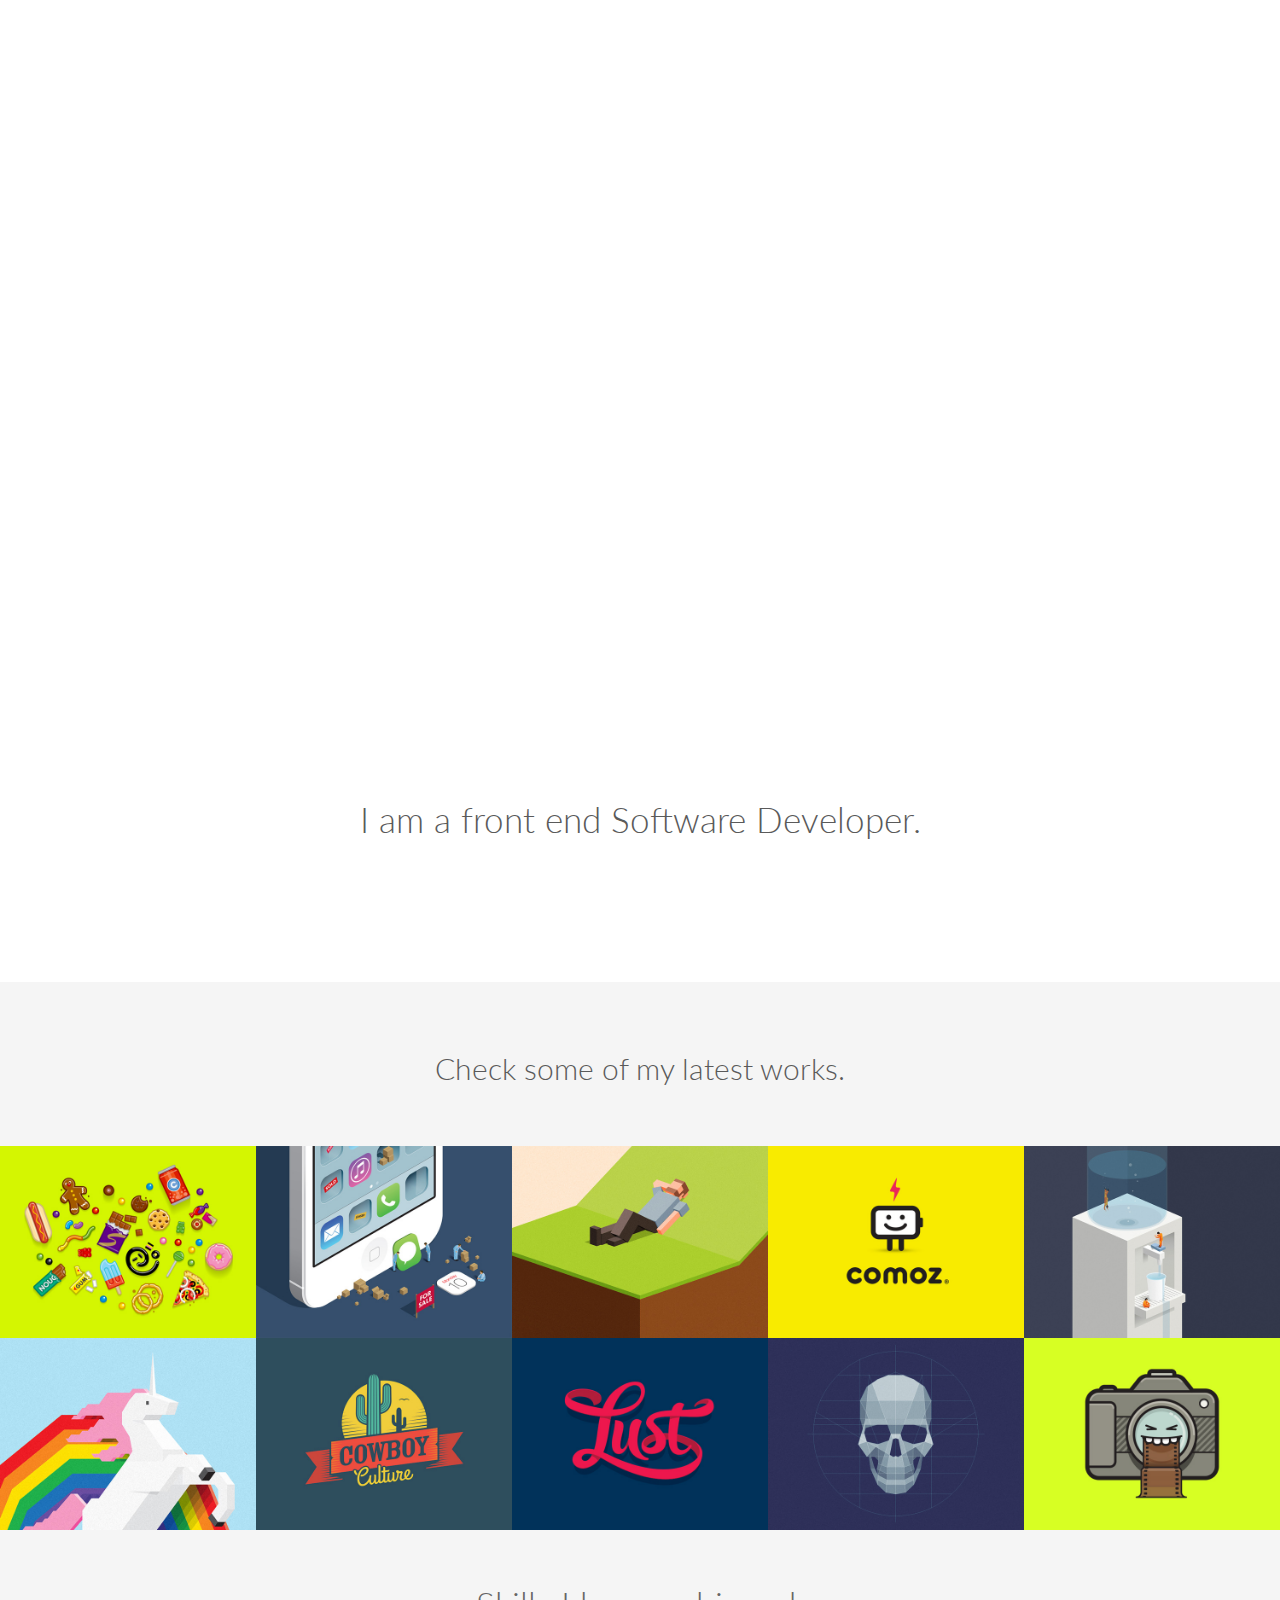
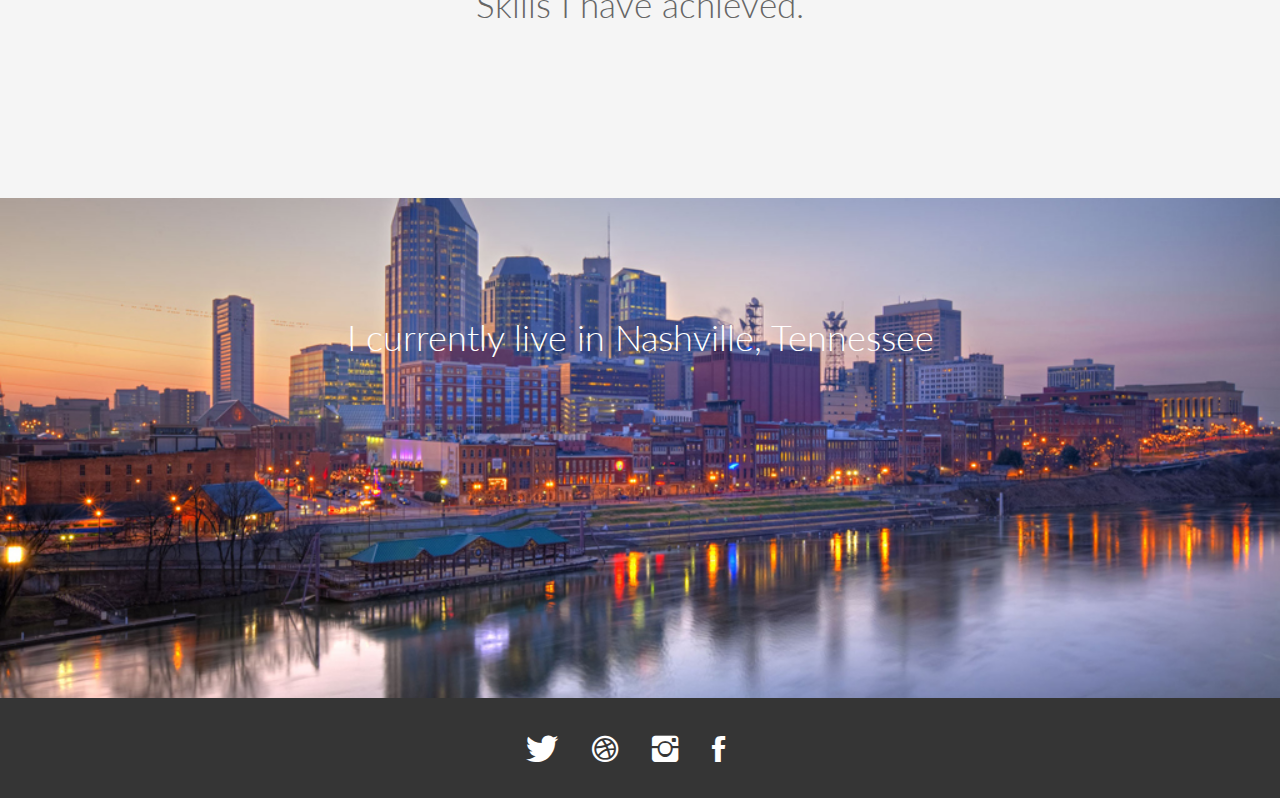
==== index.html @ ca217829 "init" ====
<!DOCTYPE html>
<html lang="en">
  <head>
    <meta charset="utf-8">
    <meta http-equiv="X-UA-Compatible" content="IE=edge">
    <meta name="viewport" content="width=device-width, initial-scale=1">
    <meta name="description" content="">
    <meta name="author" content="">
    <link rel="icon" href="assets/img/favicon.ico">

    <title>BASIC - Blacktie.co Free Theme</title>

    <!-- Bootstrap core CSS -->
    <link href="assets/css/bootstrap.css" rel="stylesheet">

    <!-- Custom styles for this template -->
    <link href="assets/css/ionicons.min.css" rel="stylesheet">
    <link href="assets/css/style.css" rel="stylesheet">


    <!-- IE10 viewport hack for Surface/desktop Windows 8 bug -->
    <script src="assets/js/ie10-viewport-bug-workaround.js"></script>

    <!-- HTML5 shim and Respond.js IE8 support of HTML5 elements and media queries -->
    <!--[if lt IE 9]>
      <script src="https://oss.maxcdn.com/html5shiv/3.7.2/html5shiv.min.js"></script>
      <script src="https://oss.maxcdn.com/respond/1.4.2/respond.min.js"></script>
    <![endif]-->
  </head>

  <body>

    <div id="h">
      <div class="logo">
        <h2></h2>
      </div><!--/logo-->
      <div class="container centered">
        <div class="row">
          <div class="col-md-8 col-md-offset-2">
            <h1>Hello, my name is <b>Seif Haddad</b>.<br/>I develope cool stuff.</h1>
          </div>
        </div><!--/row-->

        <div class="row mt">
          <div class="col-sm-4">

          </div><!--/col-md-4-->

          <div class="col-sm-4">

          </div><!--/col-md-4-->

          <div class="col-sm-4">

          </div><!--/col-md-4-->

        </div><!--/row-->
      </div><!--/container-->
    </div><!--H-->

    <div class="container ptb">
      <div class="row">
        <h2 class="centered mb">I am a front end Software Developer.</h2>
        <div class="col-md-6">
          <p></p>
        </div><!--/col-md-6-->
        <div class="col-md-6">
          <!-- <p>It has survived not only five centuries, but also the leap into electronic typesetting, remaining essentially unchanged. It was popularised in the 1960s with the release of Letraset sheets containing Lorem Ipsum passages, and more recently with desktop publishing software.</p> -->
        </div><!--/col-md-6-->
      </div><!--/row-->
    </div><!-- /.container -->
    <div class="container">
      <div class="row">
        <div class="col-md-10 col-md-offset-1">
          <!-- <img src="assets/img/items.png" class="img-responsive" alt=""> -->
        </div>
      </div><!--/row-->
    </div><!--/.container-->

    <div id="g">
      <div class="container">
        <div class="row centered">
          <h2>Check some of my latest works.</h2>
          <div class="col-md-8 col-md-offset-2">

          </div><!--/col-md-8-->
        </div><!--/row-->
      </div><!--/.container-->
    <div class="portfolio-centered mt">
      <div class="recentitems portfolio">

        <div class="portfolio-item graphic-design">
          <div class="he-wrap tpl6">
          <img src="assets/img/portfolio/portfolio_09.jpg" class="img-responsive" alt="">
            <div class="he-view">
              <div class="bg a0" data-animate="fadeIn">
                <h3 class="a1" data-animate="fadeInDown">A Graphic Design Item</h3>
                <a data-rel="prettyPhoto" href="assets/img/portfolio/portfolio_09.jpg" class="dmbutton a2" data-animate="fadeInUp"><i class="ion-search"></i></a>
                <a href="single-project.html" class="dmbutton a2" data-animate="fadeInUp"><i class="ion-link"></i></a>
               </div><!-- he bg -->
            </div><!-- he view -->
          </div><!-- he wrap -->
        </div><!-- end col-12 -->

        <div class="portfolio-item web-design">
          <div class="he-wrap tpl6">
          <img src="assets/img/portfolio/portfolio_02.jpg" class="img-responsive" alt="">
            <div class="he-view">
              <div class="bg a0" data-animate="fadeIn">
                <h3 class="a1" data-animate="fadeInDown">A Web Design Item</h3>
                <a data-rel="prettyPhoto" href="assets/img/portfolio/portfolio_02.jpg" class="dmbutton a2" data-animate="fadeInUp"><i class="ion-search"></i></a>
                <a href="single-project.html" class="dmbutton a2" data-animate="fadeInUp"><i class="ion-link"></i></a>
              </div><!-- he bg -->
            </div><!-- he view -->
          </div><!-- he wrap -->
        </div><!-- end col-12 -->

        <div class="portfolio-item graphic-design">
          <div class="he-wrap tpl6">
          <img src="assets/img/portfolio/portfolio_03.jpg" class="img-responsive" alt="">
            <div class="he-view">
              <div class="bg a0" data-animate="fadeIn">
                <h3 class="a1" data-animate="fadeInDown">A Graphic Design Item</h3>
                <a data-rel="prettyPhoto" href="assets/img/portfolio/portfolio_03.jpg" class="dmbutton a2" data-animate="fadeInUp"><i class="ion-search"></i></a>
                <a href="single-project.html" class="dmbutton a2" data-animate="fadeInUp"><i class="ion-link"></i></a>
              </div><!-- he bg -->
            </div><!-- he view -->
          </div><!-- he wrap -->
        </div><!-- end col-12 -->

        <div class="portfolio-item graphic-design">
          <div class="he-wrap tpl6">
          <img src="assets/img/portfolio/portfolio_04.jpg" class="img-responsive" alt="">
            <div class="he-view">
              <div class="bg a0" data-animate="fadeIn">
                <h3 class="a1" data-animate="fadeInDown">A Graphic Design Item</h3>
                <a data-rel="prettyPhoto" href="assets/img/portfolio/portfolio_04.jpg" class="dmbutton a2" data-animate="fadeInUp"><i class="ion-search"></i></a>
                <a href="single-project.html" class="dmbutton a2" data-animate="fadeInUp"><i class="ion-link"></i></a>
              </div><!-- he bg -->
            </div><!-- he view -->
          </div><!-- he wrap -->
        </div><!-- end col-12 -->

        <div class="portfolio-item books">
          <div class="he-wrap tpl6">
          <img src="assets/img/portfolio/portfolio_05.jpg" class="img-responsive" alt="">
            <div class="he-view">
              <div class="bg a0" data-animate="fadeIn">
                <h3 class="a1" data-animate="fadeInDown">A Book Design Item</h3>
                <a data-rel="prettyPhoto" href="assets/img/portfolio/portfolio_05.jpg" class="dmbutton a2" data-animate="fadeInUp"><i class="ion-search"></i></a>
                <a href="single-project.html" class="dmbutton a2" data-animate="fadeInUp"><i class="ion-link"></i></a>
              </div><!-- he bg -->
            </div><!-- he view -->
          </div><!-- he wrap -->
        </div><!-- end col-12 -->

        <div class="portfolio-item graphic-design">
          <div class="he-wrap tpl6">
          <img src="assets/img/portfolio/portfolio_06.jpg" class="img-responsive" alt="">
            <div class="he-view">
              <div class="bg a0" data-animate="fadeIn">
                <h3 class="a1" data-animate="fadeInDown">A Graphic Design Item</h3>
                <a data-rel="prettyPhoto" href="assets/img/portfolio/portfolio_06.jpg" class="dmbutton a2" data-animate="fadeInUp"><i class="ion-search"></i></a>
                <a href="single-project.html" class="dmbutton a2" data-animate="fadeInUp"><i class="ion-link"></i></a>
               </div><!-- he bg -->
            </div><!-- he view -->
          </div><!-- he wrap -->
        </div><!-- end col-12 -->

        <div class="portfolio-item web-design">
          <div class="he-wrap tpl6">
          <img src="assets/img/portfolio/portfolio_07.jpg" class="img-responsive" alt="">
            <div class="he-view">
              <div class="bg a0" data-animate="fadeIn">
                <h3 class="a1" data-animate="fadeInDown">A Web Design Item</h3>
                <a data-rel="prettyPhoto" href="assets/img/portfolio/portfolio_07.jpg" class="dmbutton a2" data-animate="fadeInUp"><i class="ion-search"></i></a>
                <a href="single-project.html" class="dmbutton a2" data-animate="fadeInUp"><i class="ion-link"></i></a>
              </div><!-- he bg -->
            </div><!-- he view -->
          </div><!-- he wrap -->
        </div><!-- end col-12 -->

        <div class="portfolio-item graphic-design">
          <div class="he-wrap tpl6">
          <img src="assets/img/portfolio/portfolio_08.jpg" class="img-responsive" alt="">
            <div class="he-view">
              <div class="bg a0" data-animate="fadeIn">
                <h3 class="a1" data-animate="fadeInDown">A Graphic Design Item</h3>
                <a data-rel="prettyPhoto" href="assets/img/portfolio/portfolio_08.jpg" class="dmbutton a2" data-animate="fadeInUp"><i class="ion-search"></i></a>
                <a href="single-project.html" class="dmbutton a2" data-animate="fadeInUp"><i class="ion-link"></i></a>
              </div><!-- he bg -->
            </div><!-- he view -->
          </div><!-- he wrap -->
        </div><!-- end col-12 -->

        <div class="portfolio-item graphic-design">
          <div class="he-wrap tpl6">
          <img src="assets/img/portfolio/portfolio_01.jpg" class="img-responsive" alt="">
            <div class="he-view">
              <div class="bg a0" data-animate="fadeIn">
                <h3 class="a1" data-animate="fadeInDown">A Graphic Design Item</h3>
                <a data-rel="prettyPhoto" href="assets/img/portfolio/portfolio_01.jpg" class="dmbutton a2" data-animate="fadeInUp"><i class="ion-search"></i></a>
                <a href="single-project.html" class="dmbutton a2" data-animate="fadeInUp"><i class="ion-link"></i></a>
              </div><!-- he bg -->
            </div><!-- he view -->
          </div><!-- he wrap -->
        </div><!-- end col-12 -->

        <div class="portfolio-item books">
          <div class="he-wrap tpl6">
          <img src="assets/img/portfolio/portfolio_10.jpg" class="img-responsive" alt="">
            <div class="he-view">
              <div class="bg a0" data-animate="fadeIn">
                <h3 class="a1" data-animate="fadeInDown">A Book Design Item</h3>
                <a data-rel="prettyPhoto" href="assets/img/portfolio/portfolio_10.jpg" class="dmbutton a2" data-animate="fadeInUp"><i class="ion-search"></i></a>
                <a href="single-project.html" class="dmbutton a2" data-animate="fadeInUp"><i class="ion-link"></i></a>
              </div><!-- he bg -->
            </div><!-- he view -->
          </div><!-- he wrap -->
        </div><!-- end col-12 -->
       </div><!-- portfolio -->
    </div><!-- portfolio container -->

    <div class="container mt">
        <div class="row clients centered">
          <p class="mb">Skills I have achieved.</p>
          <div class="col-sm-2 col-sm-offset-1">
            <img src="" alt="">
          </div>
          <div class="col-sm-2">
            <img src="" alt="">
          </div>
          <div class="col-sm-2">
            <img src="" alt="">
          </div>
          <div class="col-sm-2">
            <img src="" alt="">
          </div>
          <div class="col-sm-2">
            <img src="" alt="">
          </div>
        </div><!--/row-->
      </div><!--/container-->
    </div><!--/.G-->

    <div id="sep">
      <div class="container">
        <div class="row centered">
          <div class="col-md-8 col-md-offset-2">
            <h1>I currently live in Nashville, Tennessee</h1>
            <h3 class="mb"><br/></h3>
            <!-- <button class="btn btn-conf btn-clear">Request for Information</button> -->
          </div>
        </div><!--/row-->
      </div><!--/container-->
    </div><!--/.sep-->

    <div id="f">
      <div class="container">
        <div class="row centered">
          <div class="col-md-8 col-md-offset-2">
            <a href="#"><i class="ion-social-twitter"></i></a>
            <a href="#"><i class="ion-social-dribbble"></i></a>
            <a href="#"><i class="ion-social-instagram"></i></a>
            <a href="#"><i class="ion-social-facebook"></i></a>
          </div><!--/col-md-8-->
        </div>
      </div><!--/container-->
    </div><!--/.F-->

    <!-- Bootstrap core JavaScript
    ================================================== -->
    <!-- Placed at the end of the document so the pages load faster -->
    <script src="assets/js/jquery.min.js"></script>
    <script src="assets/js/bootstrap.min.js"></script>
    <script src="assets/js/retina-1.1.0.js"></script>
    <script src="assets/js/jquery.hoverdir.js"></script>
    <script src="assets/js/jquery.hoverex.min.js"></script>
    <script src="assets/js/jquery.prettyPhoto.js"></script>
    <script src="assets/js/jquery.isotope.min.js"></script>
    <script src="assets/js/custom.js"></script>


    <script>
// Portfolio
(function($) {
  "use strict";
  var $container = $('.portfolio'),
    $items = $container.find('.portfolio-item'),
    portfolioLayout = 'fitRows';

    if( $container.hasClass('portfolio-centered') ) {
      portfolioLayout = 'masonry';
    }

    $container.isotope({
      filter: '*',
      animationEngine: 'best-available',
      layoutMode: portfolioLayout,
      animationOptions: {
      duration: 750,
      easing: 'linear',
      queue: false
    },
    masonry: {
    }
    }, refreshWaypoints());

    function refreshWaypoints() {
      setTimeout(function() {
      }, 1000);
    }

    $('nav.portfolio-filter ul a').on('click', function() {
        var selector = $(this).attr('data-filter');
        $container.isotope({ filter: selector }, refreshWaypoints());
        $('nav.portfolio-filter ul a').removeClass('active');
        $(this).addClass('active');
        return false;
    });

    function getColumnNumber() {
      var winWidth = $(window).width(),
      columnNumber = 1;

      if (winWidth > 1200) {
        columnNumber = 5;
      } else if (winWidth > 950) {
        columnNumber = 4;
      } else if (winWidth > 600) {
        columnNumber = 3;
      } else if (winWidth > 400) {
        columnNumber = 2;
      } else if (winWidth > 250) {
        columnNumber = 1;
      }
        return columnNumber;
      }

      function setColumns() {
        var winWidth = $(window).width(),
        columnNumber = getColumnNumber(),
        itemWidth = Math.floor(winWidth / columnNumber);

        $container.find('.portfolio-item').each(function() {
          $(this).css( {
          width : itemWidth + 'px'
        });
      });
    }

    function setPortfolio() {
      setColumns();
      $container.isotope('reLayout');
    }

    $container.imagesLoaded(function () {
      setPortfolio();
    });

    $(window).on('resize', function () {
    setPortfolio();
  });
})(jQuery);
</script>
  </body>
</html>
---- assets/css/style.css ----
/*
 * Author: Carlos Alvarez
 * URL: http://alvarez.is
 *
 * Theme Name: Basic
 * URL: http://blacktie.co
 * Version: 1.0
 */

/*	################################################################
	1. GENERAL STRUCTURES
################################################################# */

/* Import fonts */
@import url(http://fonts.googleapis.com/css?family=Lato:300,400,700,900);

@import url("prettyPhoto.css") screen;
@import url("hoverex-all.css") screen;

* {
	margin: 0;
	padding: 0px;
    font-family: 'Lato', sans-serif;
}
body {
	background: #fff;
	margin: 0;
	color: #5a5a5a;
}

h1, h2, h3, h4, h5, h6 {
    font-family: 'Lato', sans-serif;
	font-weight: 300;
}


p {
	padding: 0;
	margin-bottom: 12px;
    font-family: 'Lato', sans-serif;
	font-weight: 300;
	font-size: 18px;
	line-height: 28px;
	color: #666;
	margin-top: 10px;
}

html,
body {
	height: 100%;
}

.alignleft { float: left; }
.alignright { float: right; }
.aligncenter {
	margin-left: auto;
	margin-right: auto;
	display: block;
	clear: both;
}
.centered {text-align: center}
.mt {margin-top: 50px;}
.mb {margin-bottom: 50px;}
.mtb {margin-top: 50px; margin-bottom: 50px;}
.mtb2 { margin-top: 100px; margin-bottom: 100px;}
.ptb {padding-top: 80px; padding-bottom: 80px;}

.clear {
	clear: both;
	display: block;
	font-size: 0;
	height: 0;
	line-height: 0;
	width:100%;
}
::-moz-selection  {
	color: #fff;
	text-shadow:none;
	background:#2B2E31;
}
::selection {
	color: #fff;
	text-shadow:none;
	background:#2B2E31;
}
*,
*:after,
*:before {
	-webkit-box-sizing: border-box;
	-moz-box-sizing: border-box;
	box-sizing: border-box;
	padding: 0;
	margin: 0;
}
a {
	padding: 0;
	margin: 0;
	text-decoration: none;
	-webkit-transition: background-color .4s linear, color .4s linear;
	-moz-transition: background-color .4s linear, color .4s linear;
	-o-transition: background-color .4s linear, color .4s linear;
	-ms-transition: background-color .4s linear, color .4s linear;
	transition: background-color .4s linear, color .4s linear;
	color: #1abc9c;
}
a:hover,
a:focus {
  text-decoration: none;
  color:#696E74;
}

.nopadding {
	padding: 0px !important;
	margin: 0px;
}


/* FORM CONFIGURATION */

input {
	font-size: 16px;
	min-height: 40px;
	border-radius: 2px;
	line-height: 20px;
	padding: 11px 30px 12px;
	border: 1px solid #b9b9af;
	margin-bottom: 10px;
	background-color: #fff;
	-webkit-transition: background-color 0.2s;
	transition: background-color 0.2s;
}

.subscribe-input {
	float: left;
	width: 65%;
	text-align: left;
	margin-right: 2px;
}

.subscribe-submit {
	right: 0;
}

.btn-download {
	background: #FDE3A7;
}

.btn-conf {
	border-radius: 50px;
	margin-right: 15px;
	font-size: 11px;
	letter-spacing: 1px;
	text-transform: uppercase;
	padding: 14px 28px 13px 28px;
	}

.btn-clear {
	background: transparent;
	color: white;
	border: 2px solid white;
}
.btn-clear:hover {
	background: white;
	color: #2f2f2f;
}



.dmbutton:hover,
.dmbutton:active,
.dmbutton:focus{
	color: #ffffff;
	background-color: #222222;
	border-color: #ffffff;
}
.dmbutton {
	background:rgba(0, 0, 0, 0);
	border: 1px solid #ffffff;
	color: #ffffff;
	-webkit-border-radius: 2px;
	border-radius: 2px;
	padding-top: 1.025rem;
	padding-right: 2.25rem;
	letter-spacing:0.85px;
	padding-bottom: 1.0875rem;
	padding-left: 2.25rem;
	font-size: 1.55rem;
	cursor: pointer;
	font-weight: normal;
	line-height: normal;
	margin: 0 0 1.25rem;
	text-decoration: none;
	text-align: center;
	display: inline-block;
	-webkit-transition: background-color 300ms ease-out;
	-moz-transition: background-color 300ms ease-out;
	transition: background-color 300ms ease-out;
	-webkit-appearance: none;
	font-weight: normal !important;
}

/* HEADER SECTION */
#h {
	background: url('http://fc07.deviantart.net/fs70/i/2013/014/a/7/tiger_background_by_a7md3mad-d5rjz9n.jpg') no-repeat center top;
	padding-top: 5px;
	background-attachment: relative;
	background-position: center center;
	min-height: 700px;
	width: 100%;

    -webkit-background-size: 100%;
    -moz-background-size: 100%;
    -o-background-size: 100%;
    background-size: 100%;

    -webkit-background-size: cover;
    -moz-background-size: cover;
    -o-background-size: cover;
    background-size: cover;
    color: white;
}

#h .logo {
	margin-top: 30px;
	margin-left: 40px;
	padding-bottom: 150px;
}

#h .logo h2{
	font-weight: 900;
	color: white;
	letter-spacing: 1px;
}

#h h3 {
	margin-top: 10px;
}

#h i {
	font-size: 50px;
}

/* GREY SECTION */
#g {
	padding-top: 50px;
	padding-bottom: 50px;
	background: #f5f5f5;
}

.portfolio {
	padding:0 !important;
	margin:0 !important;
	display:block;
}


.portfolio-item .title:before {border-radius:0; display:none}
.portfolio-item p {margin:0px 0 30px;}
.portfolio-item h3 {margin:-10px 0 10px; font-size:16px; text-transform:uppercase;}


.tpl6 h3
{
	color:#fff;
	margin:0;
	padding:40px 5px 0;
	font-size:16px;
	text-transform:uppercase;
}
.tpl6 .dmbutton
{
	display:inline-block;
	margin:30px 5px 20px 5px;
	font-size:13px;
}

.tpl6 .bg
{
	height:100%;
	width:100%;
	background-color:#00b3fe;
	background-color:rgba(0,179,254,.9);
	text-align:center;
}

/* CLIENTS */

.clients img {
	max-width: 140px;
	max-height: 60px;
	vertical-align: middle;
}

.clients .col-sm-2 {
	height: 80px;
	line-height: 80px;
}

/* CONTACT SEPARATOR */
#sep {
	background: url(../img/Nashville.jpg) no-repeat center top;
	padding-top: 100px;
	background-attachment: relative;
	background-position: center center;
	/*min-height: 450px;*/
	height: 500px;
	width: 100%;
	color: white;
	background-size: 100% 100%;
	/*background-attachment: fixed;*/

    -webkit-background-size: 100%;
    -moz-background-size: 100%;
    -o-background-size: 100%;
    background-size: 100%;

    -webkit-background-size: cover;
    -moz-background-size: cover;
    -o-background-size: cover;
    background-size: cover;
    color: white;
}

#sep h3 {
	font-weight: 300;
	letter-spacing: 2px;
}

/* FOOTER */
#f {
	padding-top: 25px;
	padding-bottom: 25px;
	background-color: #353535;
}

#f i {
	margin-right: 30px;
	font-size: 35px;
}

#f a {
	color: white;
}

/* HEADER 2 - PORTFOLIO SECTION */
#h2 {
	background: url(../img/header-2.jpg) no-repeat center top;
	padding-top: 5px;
	background-attachment: relative;
	background-position: center center;
	min-height: 700px;
	width: 100%;

    -webkit-background-size: 100%;
    -moz-background-size: 100%;
    -o-background-size: 100%;
    background-size: 100%;

    -webkit-background-size: cover;
    -moz-background-size: cover;
    -o-background-size: cover;
    background-size: cover;
    color: white;
}

#h2 .logo {
	margin-top: 30px;
	margin-left: 40px;
	padding-bottom: 150px;
}

#h2 .logo h2{
	font-weight: 900;
	color: white;
	letter-spacing: 1px;
}

#h2 h3 {
	margin-top: 30px;
	letter-spacing: 1px;
}

.mb {
	font-size: 250%;
}
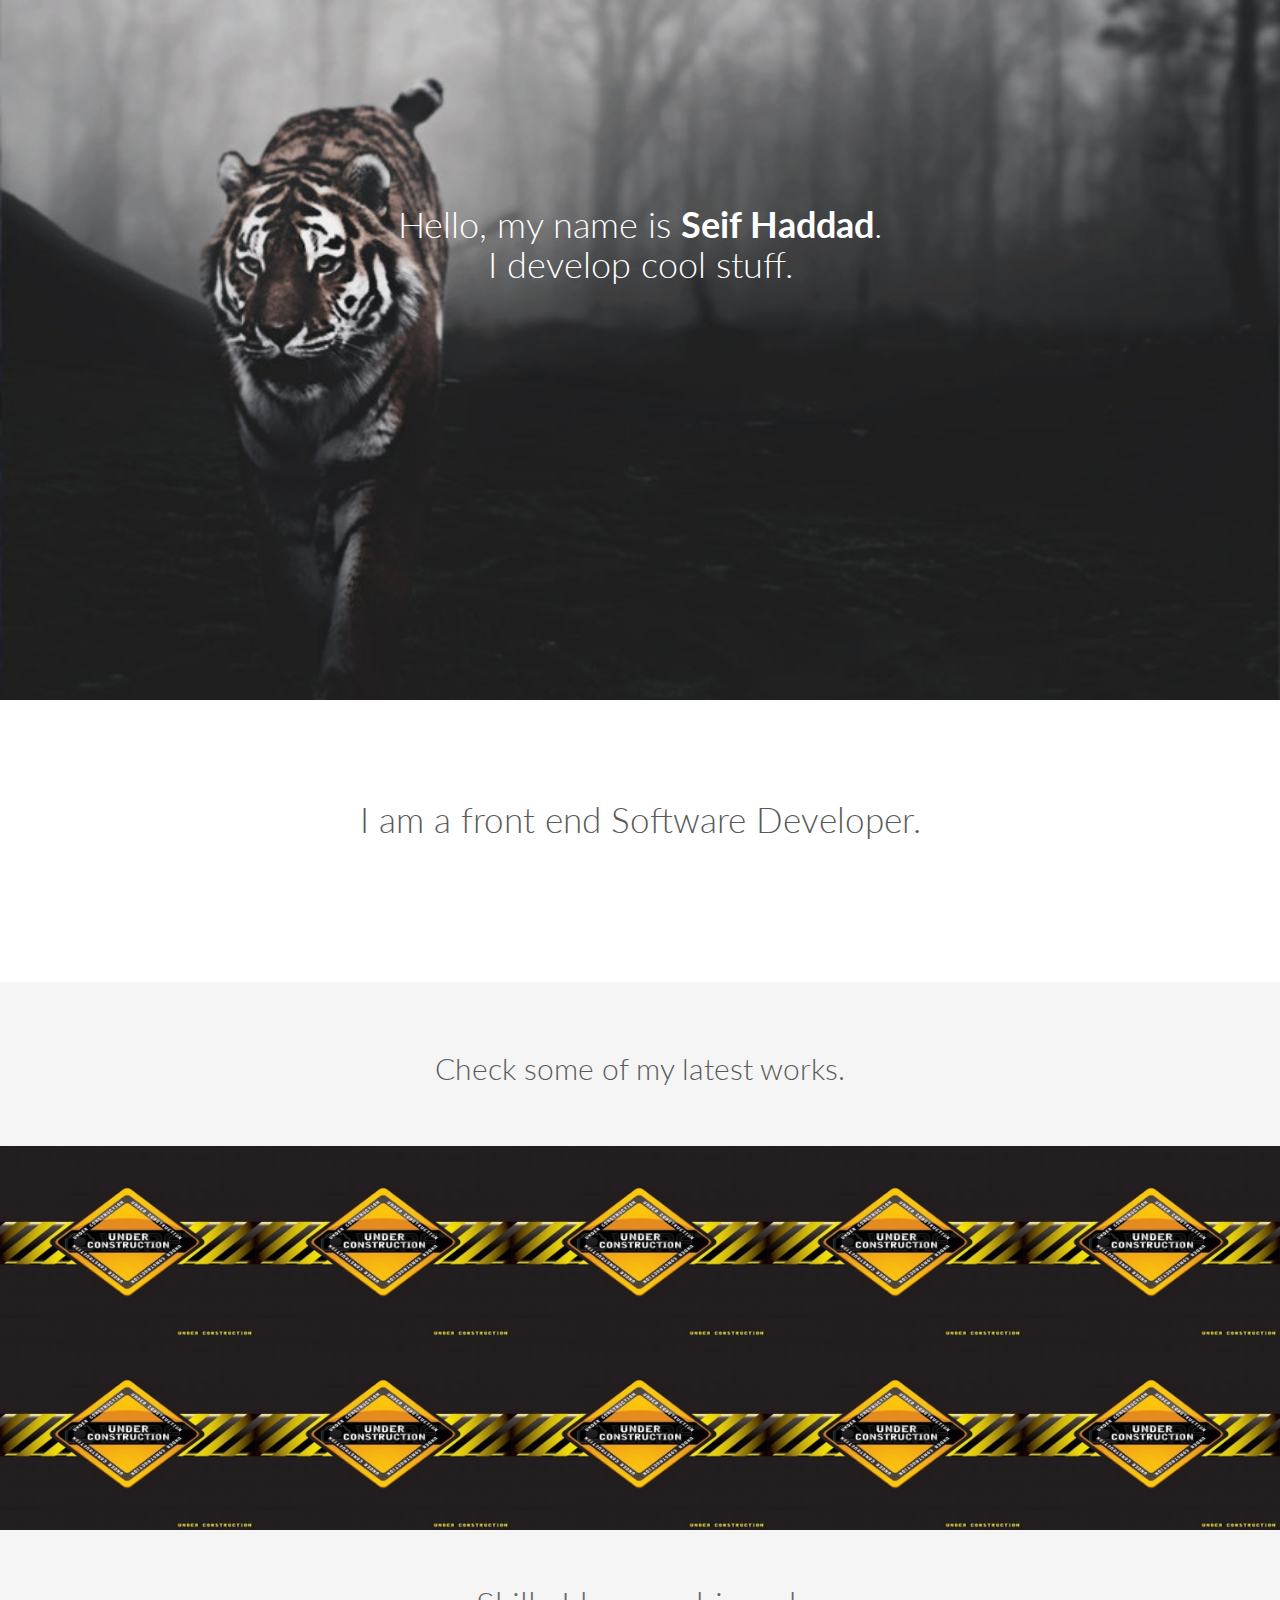
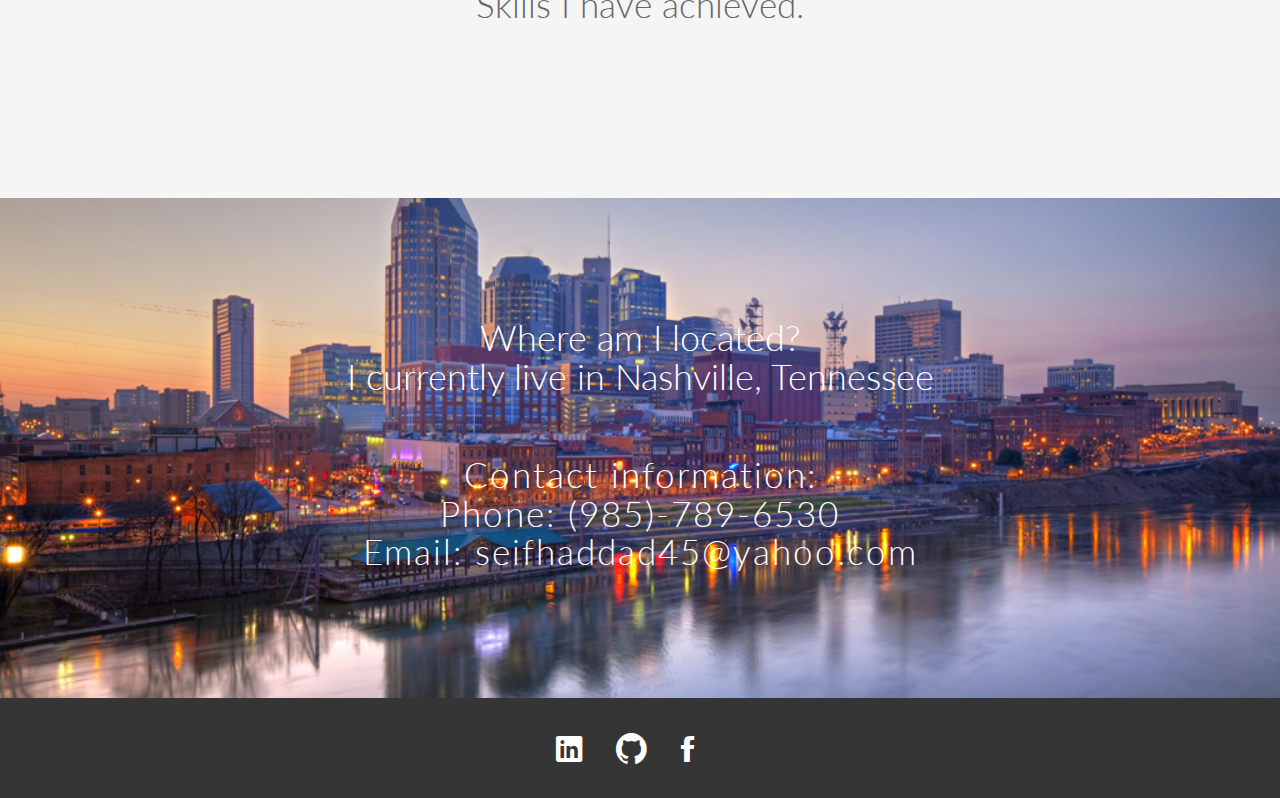
==== commit 75e29332: "second commit" ====
--- a/index.html
+++ b/index.html
@@ -30,14 +30,14 @@
 
   <body>
 
-    <div id="h">
+    <div class="h">
       <div class="logo">
         <h2></h2>
       </div><!--/logo-->
       <div class="container centered">
         <div class="row">
           <div class="col-md-8 col-md-offset-2">
-            <h1>Hello, my name is <b>Seif Haddad</b>.<br/>I develope cool stuff.</h1>
+            <h1>Hello, my name is <b>Seif Haddad</b>.<br/>I develop cool stuff.</h1>
           </div>
         </div><!--/row-->
 
@@ -91,7 +91,7 @@
 
         <div class="portfolio-item graphic-design">
           <div class="he-wrap tpl6">
-          <img src="assets/img/portfolio/portfolio_09.jpg" class="img-responsive" alt="">
+          <img src="assets/img/portfolio/work6.jpg" class="img-responsive" alt="">
             <div class="he-view">
               <div class="bg a0" data-animate="fadeIn">
                 <h3 class="a1" data-animate="fadeInDown">A Graphic Design Item</h3>
@@ -104,7 +104,7 @@
 
         <div class="portfolio-item web-design">
           <div class="he-wrap tpl6">
-          <img src="assets/img/portfolio/portfolio_02.jpg" class="img-responsive" alt="">
+          <img src="assets/img/portfolio/work6.jpg" class="img-responsive" alt="">
             <div class="he-view">
               <div class="bg a0" data-animate="fadeIn">
                 <h3 class="a1" data-animate="fadeInDown">A Web Design Item</h3>
@@ -117,7 +117,7 @@
 
         <div class="portfolio-item graphic-design">
           <div class="he-wrap tpl6">
-          <img src="assets/img/portfolio/portfolio_03.jpg" class="img-responsive" alt="">
+          <img src="assets/img/portfolio/work6.jpg" class="img-responsive" alt="">
             <div class="he-view">
               <div class="bg a0" data-animate="fadeIn">
                 <h3 class="a1" data-animate="fadeInDown">A Graphic Design Item</h3>
@@ -130,7 +130,7 @@
 
         <div class="portfolio-item graphic-design">
           <div class="he-wrap tpl6">
-          <img src="assets/img/portfolio/portfolio_04.jpg" class="img-responsive" alt="">
+          <img src="assets/img/portfolio/work6.jpg" class="img-responsive" alt="">
             <div class="he-view">
               <div class="bg a0" data-animate="fadeIn">
                 <h3 class="a1" data-animate="fadeInDown">A Graphic Design Item</h3>
@@ -143,7 +143,7 @@
 
         <div class="portfolio-item books">
           <div class="he-wrap tpl6">
-          <img src="assets/img/portfolio/portfolio_05.jpg" class="img-responsive" alt="">
+          <img src="assets/img/portfolio/work6.jpg" class="img-responsive" alt="">
             <div class="he-view">
               <div class="bg a0" data-animate="fadeIn">
                 <h3 class="a1" data-animate="fadeInDown">A Book Design Item</h3>
@@ -156,7 +156,7 @@
 
         <div class="portfolio-item graphic-design">
           <div class="he-wrap tpl6">
-          <img src="assets/img/portfolio/portfolio_06.jpg" class="img-responsive" alt="">
+          <img src="assets/img/portfolio/work6.jpg" class="img-responsive" alt="">
             <div class="he-view">
               <div class="bg a0" data-animate="fadeIn">
                 <h3 class="a1" data-animate="fadeInDown">A Graphic Design Item</h3>
@@ -169,7 +169,7 @@
 
         <div class="portfolio-item web-design">
           <div class="he-wrap tpl6">
-          <img src="assets/img/portfolio/portfolio_07.jpg" class="img-responsive" alt="">
+          <img src="assets/img/portfolio/work6.jpg" class="img-responsive" alt="">
             <div class="he-view">
               <div class="bg a0" data-animate="fadeIn">
                 <h3 class="a1" data-animate="fadeInDown">A Web Design Item</h3>
@@ -182,7 +182,7 @@
 
         <div class="portfolio-item graphic-design">
           <div class="he-wrap tpl6">
-          <img src="assets/img/portfolio/portfolio_08.jpg" class="img-responsive" alt="">
+          <img src="assets/img/portfolio/work6.jpg" class="img-responsive" alt="">
             <div class="he-view">
               <div class="bg a0" data-animate="fadeIn">
                 <h3 class="a1" data-animate="fadeInDown">A Graphic Design Item</h3>
@@ -195,11 +195,11 @@
 
         <div class="portfolio-item graphic-design">
           <div class="he-wrap tpl6">
-          <img src="assets/img/portfolio/portfolio_01.jpg" class="img-responsive" alt="">
-            <div class="he-view">
-              <div class="bg a0" data-animate="fadeIn">
-                <h3 class="a1" data-animate="fadeInDown">A Graphic Design Item</h3>
-                <a data-rel="prettyPhoto" href="assets/img/portfolio/portfolio_01.jpg" class="dmbutton a2" data-animate="fadeInUp"><i class="ion-search"></i></a>
+          <img src="assets/img/portfolio/work6.jpg" class="img-responsive" alt="">
+            <div class="he-view">
+              <div class="bg a0" data-animate="fadeIn">
+                <h3 class="a1" data-animate="fadeInDown">A Graphic Design Item</h3>
+                <a data-rel="prettyPhoto" href="assets/img/portfolio/work4.jpg" class="dmbutton a2" data-animate="fadeInUp"><i class="ion-search"></i></a>
                 <a href="single-project.html" class="dmbutton a2" data-animate="fadeInUp"><i class="ion-link"></i></a>
               </div><!-- he bg -->
             </div><!-- he view -->
@@ -208,7 +208,7 @@
 
         <div class="portfolio-item books">
           <div class="he-wrap tpl6">
-          <img src="assets/img/portfolio/portfolio_10.jpg" class="img-responsive" alt="">
+          <img src="assets/img/portfolio/work6.jpg" class="img-responsive" alt="">
             <div class="he-view">
               <div class="bg a0" data-animate="fadeIn">
                 <h3 class="a1" data-animate="fadeInDown">A Book Design Item</h3>
@@ -247,8 +247,9 @@
       <div class="container">
         <div class="row centered">
           <div class="col-md-8 col-md-offset-2">
-            <h1>I currently live in Nashville, Tennessee</h1>
-            <h3 class="mb"><br/></h3>
+            <h1>Where am I located?<br/>I currently live in Nashville, Tennessee</h1>
+            <h3 class="mb"><br/>Contact information:<br/> Phone: (985)-789-6530<br/>
+              <span class='email'>Email: seifhaddad45@yahoo.com </span><br/></h3>
             <!-- <button class="btn btn-conf btn-clear">Request for Information</button> -->
           </div>
         </div><!--/row-->
@@ -259,10 +260,9 @@
       <div class="container">
         <div class="row centered">
           <div class="col-md-8 col-md-offset-2">
-            <a href="#"><i class="ion-social-twitter"></i></a>
-            <a href="#"><i class="ion-social-dribbble"></i></a>
-            <a href="#"><i class="ion-social-instagram"></i></a>
-            <a href="#"><i class="ion-social-facebook"></i></a>
+            <a href="https://www.linkedin.com/profile/view?id=376670705&trk=nav_responsive_tab_profile_pic"><i class="ion-social-linkedin"></i></a>
+            <a href="https://github.com/seifhaddad"><i class="ion-social-github"></i></a>
+            <a href="https://www.facebook.com/seif.haddad"><i class="ion-social-facebook"></i></a>
           </div><!--/col-md-8-->
         </div>
       </div><!--/container-->
--- a/assets/css/style.css
+++ b/assets/css/style.css
@@ -1,17 +1,3 @@
-/*
- * Author: Carlos Alvarez
- * URL: http://alvarez.is
- *
- * Theme Name: Basic
- * URL: http://blacktie.co
- * Version: 1.0
- */
-
-/*	################################################################
-	1. GENERAL STRUCTURES
-################################################################# */
-
-/* Import fonts */
 @import url(http://fonts.googleapis.com/css?family=Lato:300,400,700,900);
 
 @import url("prettyPhoto.css") screen;
@@ -200,8 +186,8 @@
 }
 
 /* HEADER SECTION */
-#h {
-	background: url('http://fc07.deviantart.net/fs70/i/2013/014/a/7/tiger_background_by_a7md3mad-d5rjz9n.jpg') no-repeat center top;
+.h {
+	background: url('../img/tigerHeader.png') no-repeat center top;
 	padding-top: 5px;
 	background-attachment: relative;
 	background-position: center center;
@@ -220,23 +206,23 @@
     color: white;
 }
 
-#h .logo {
+.h .logo {
 	margin-top: 30px;
 	margin-left: 40px;
 	padding-bottom: 150px;
 }
 
-#h .logo h2{
+.h .logo h2{
 	font-weight: 900;
 	color: white;
 	letter-spacing: 1px;
 }
 
-#h h3 {
+.h h3 {
 	margin-top: 10px;
 }
 
-#h i {
+.h i {
 	font-size: 50px;
 }
 
@@ -279,7 +265,7 @@
 	height:100%;
 	width:100%;
 	background-color:#00b3fe;
-	background-color:rgba(0,179,254,.9);
+	background-color:RGBA(233, 37, 23, 0.7);
 	text-align:center;
 }
 
@@ -343,7 +329,7 @@
 }
 
 /* HEADER 2 - PORTFOLIO SECTION */
-#h2 {
+.h2 {
 	background: url(../img/header-2.jpg) no-repeat center top;
 	padding-top: 5px;
 	background-attachment: relative;
@@ -363,19 +349,19 @@
     color: white;
 }
 
-#h2 .logo {
+.h2 .logo {
 	margin-top: 30px;
 	margin-left: 40px;
 	padding-bottom: 150px;
 }
 
-#h2 .logo h2{
+.h2 .logo h2{
 	font-weight: 900;
 	color: white;
 	letter-spacing: 1px;
 }
 
-#h2 h3 {
+.h2 h3 {
 	margin-top: 30px;
 	letter-spacing: 1px;
 }
@@ -383,3 +369,16 @@
 .mb {
 	font-size: 250%;
 }
+
+@media screen and (max-width: 400px){
+	.email{
+		font-size: 30px;
+	}
+}
+
+@media screen and (max-width: 500px){
+	.h{
+		background-image: url('../img/tigerHeaderMobile.jpeg');
+		backgound-size: cover;
+	}
+}
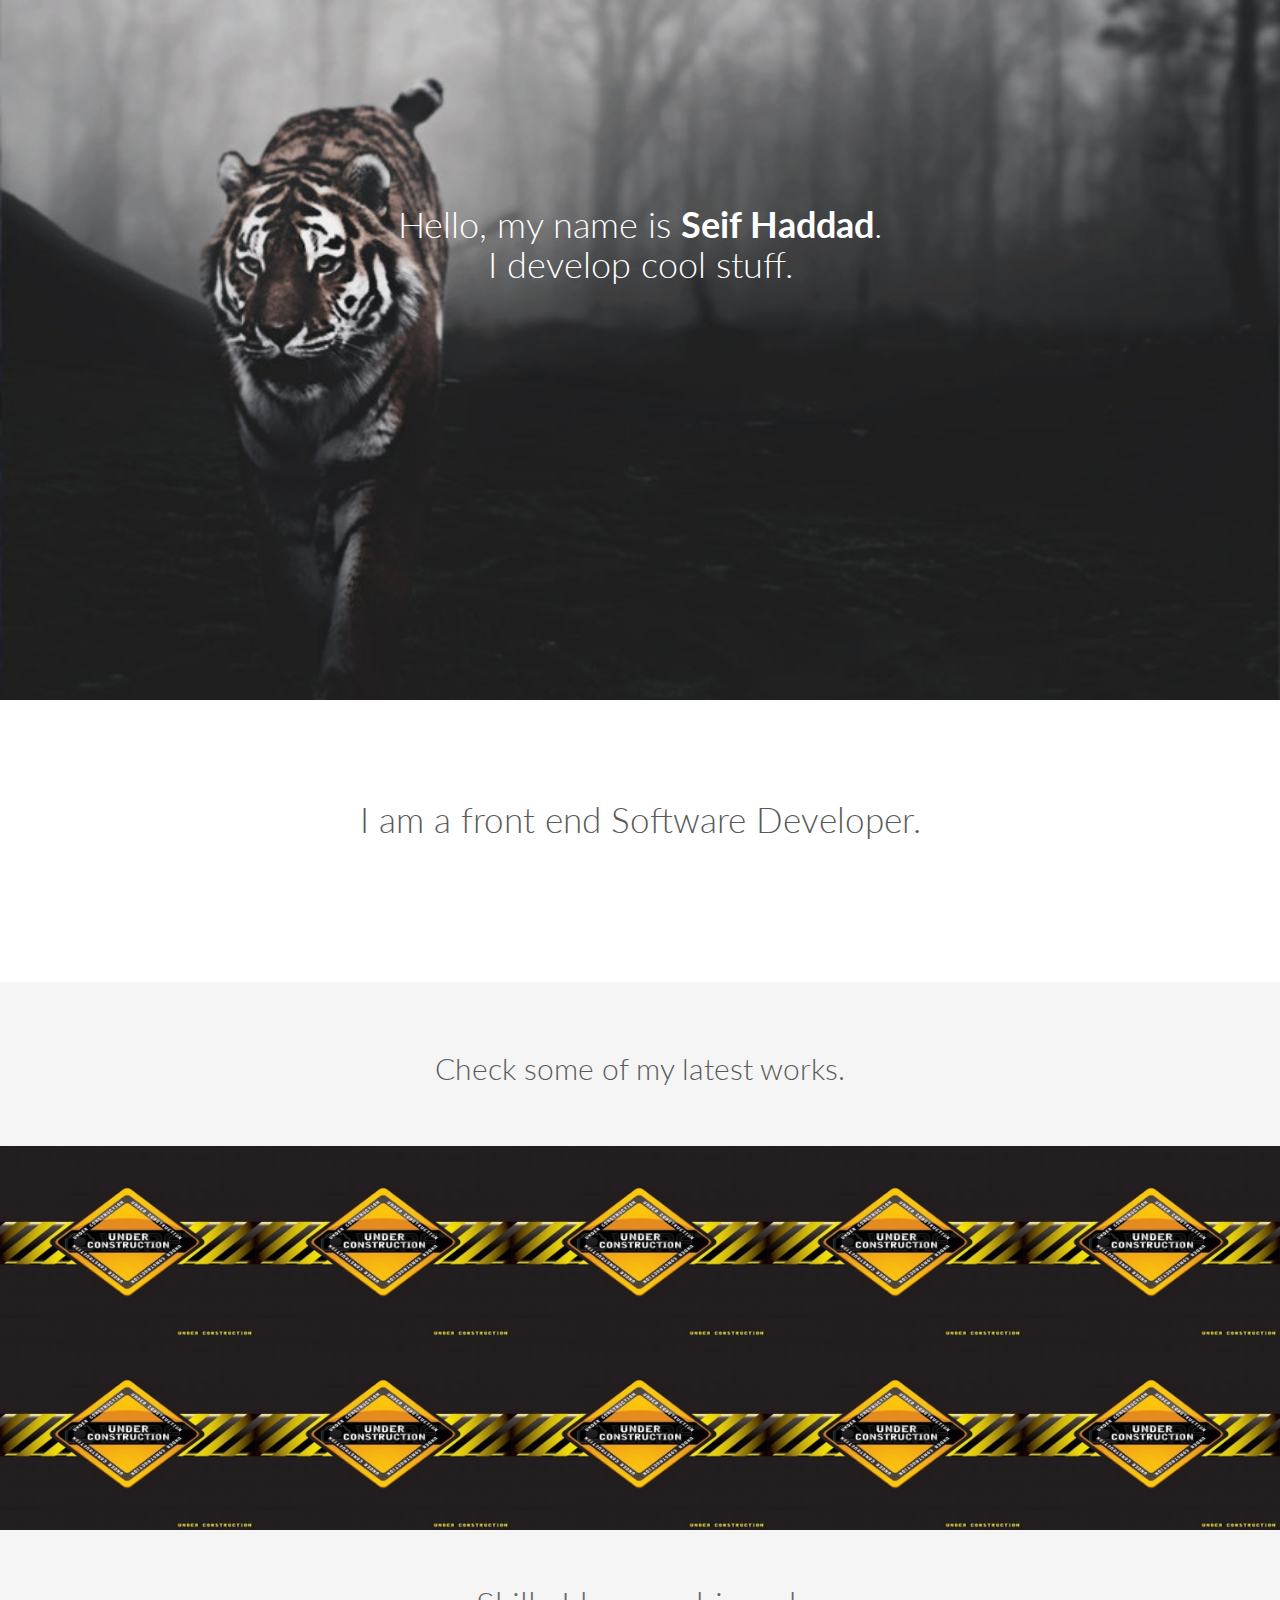
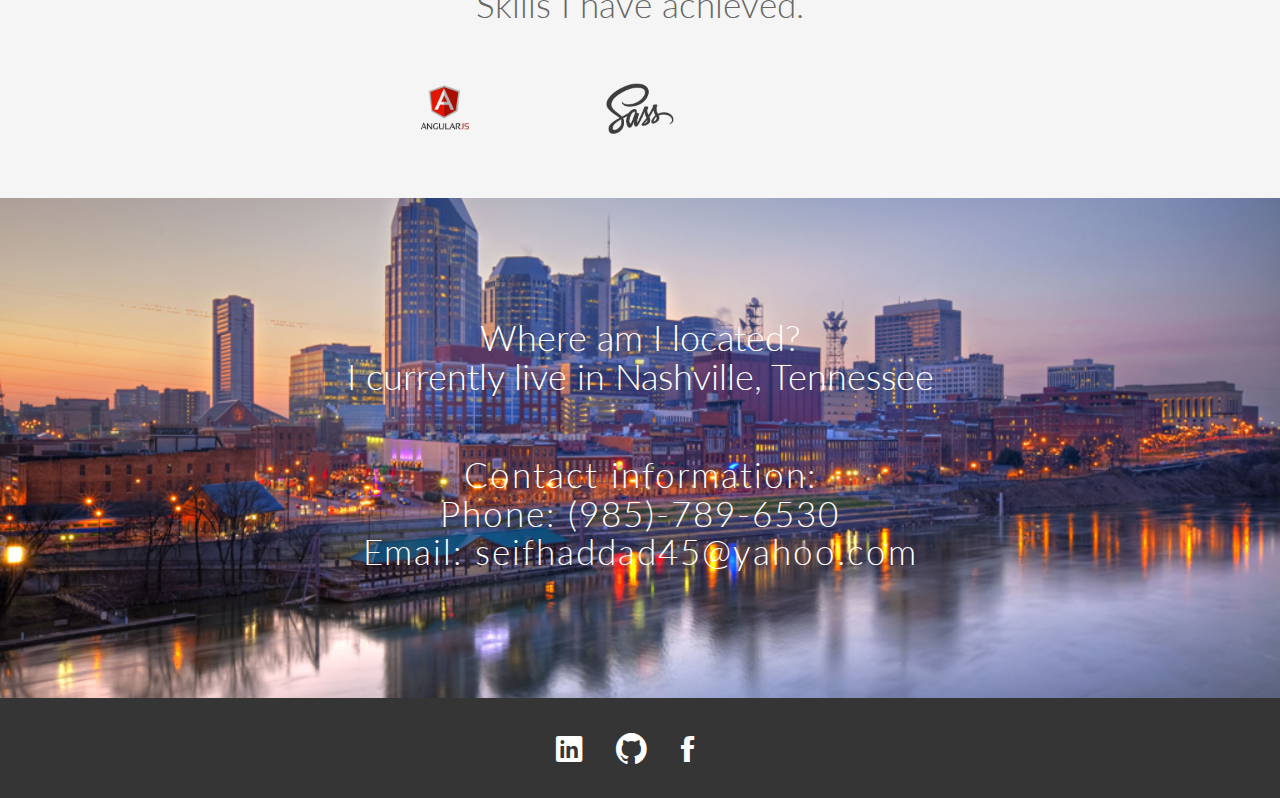
==== commit 1ce8bc6f: "added new portfolio URL enjoy!" ====
--- a/index.html
+++ b/index.html
@@ -109,7 +109,7 @@
               <div class="bg a0" data-animate="fadeIn">
                 <h3 class="a1" data-animate="fadeInDown">A Web Design Item</h3>
                 <a data-rel="prettyPhoto" href="assets/img/portfolio/portfolio_02.jpg" class="dmbutton a2" data-animate="fadeInUp"><i class="ion-search"></i></a>
-                <a href="single-project.html" class="dmbutton a2" data-animate="fadeInUp"><i class="ion-link"></i></a>
+                <a href="https://weatherapp1.firebaseapp.com/" class="dmbutton a2" data-animate="fadeInUp"><i class="ion-link"></i></a>
               </div><!-- he bg -->
             </div><!-- he view -->
           </div><!-- he wrap -->
@@ -228,10 +228,10 @@
             <img src="" alt="">
           </div>
           <div class="col-sm-2">
-            <img src="" alt="">
+            <img src="assets/img/angularjs.png" alt="">
           </div>
           <div class="col-sm-2">
-            <img src="" alt="">
+            <img src="assets/img/client1.png" alt="">
           </div>
           <div class="col-sm-2">
             <img src="" alt="">
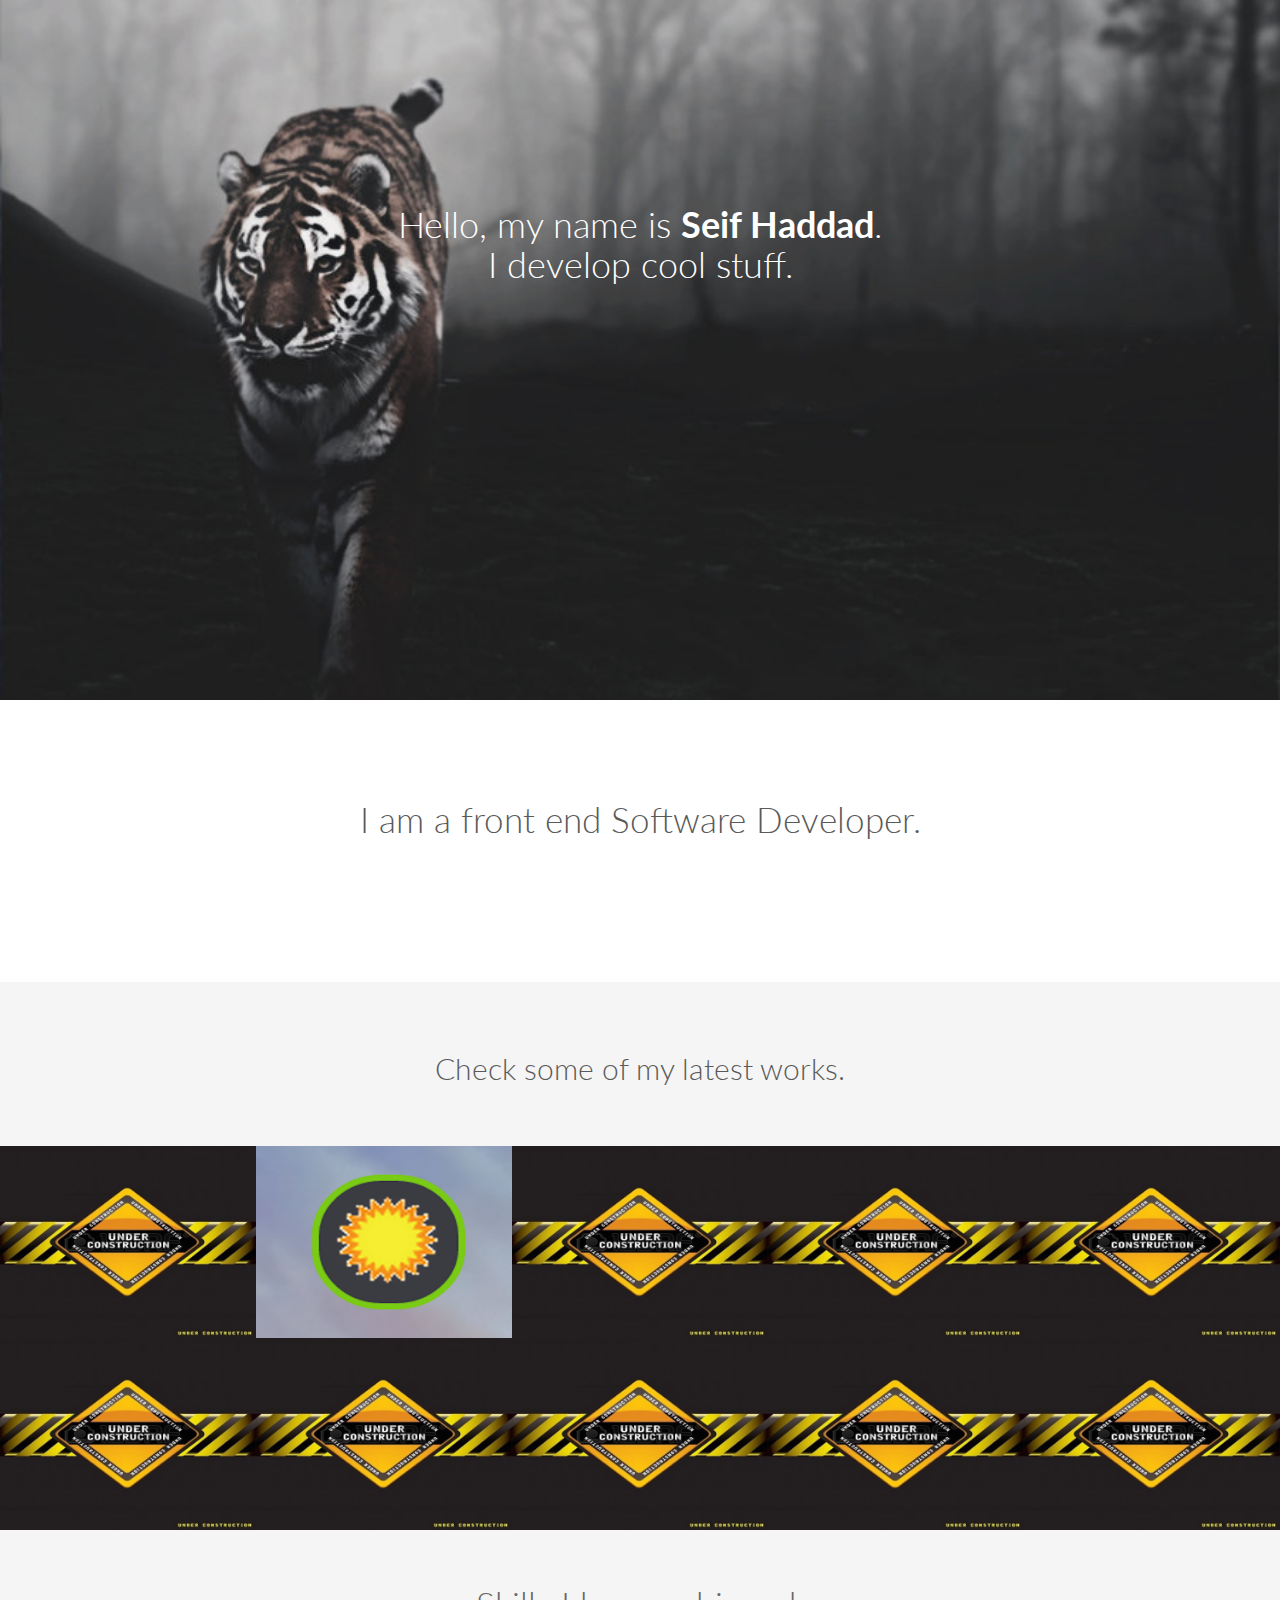
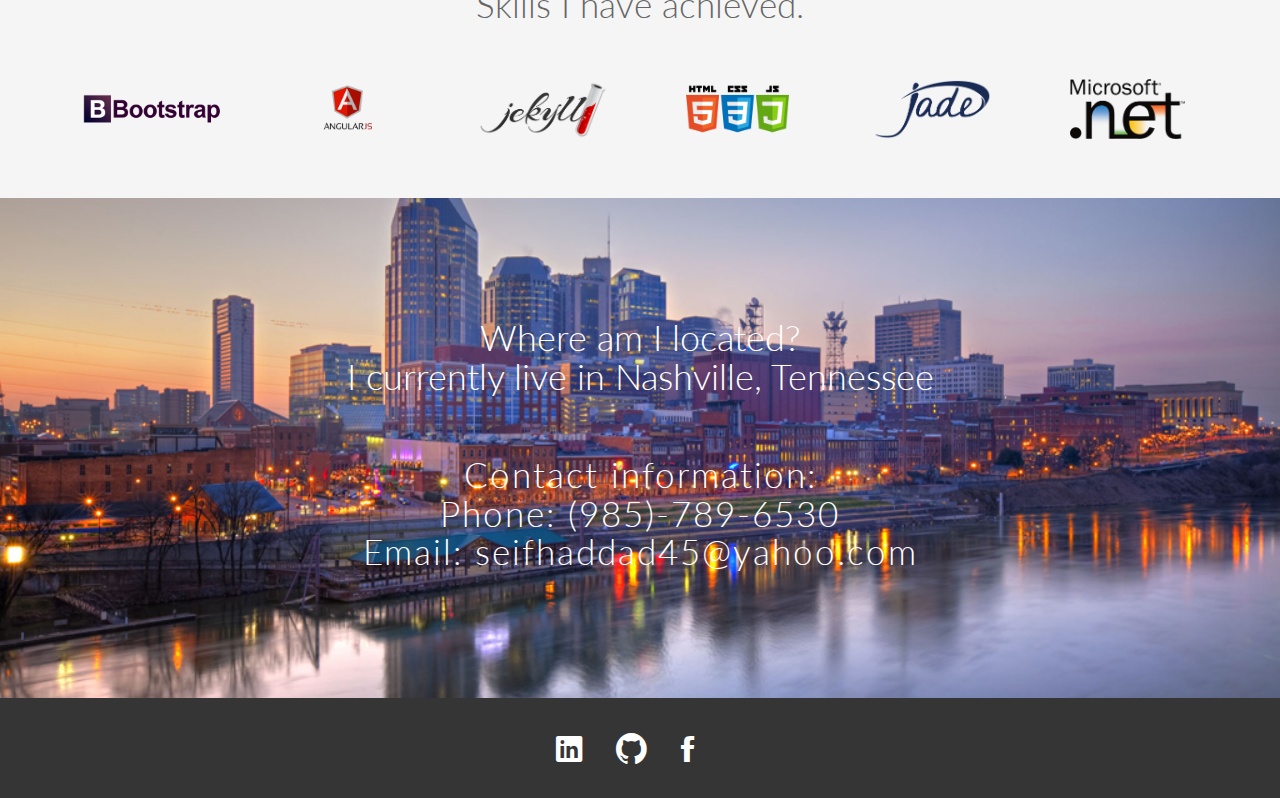
==== commit 94636396: "added skills" ====
--- a/index.html
+++ b/index.html
@@ -104,7 +104,7 @@
 
         <div class="portfolio-item web-design">
           <div class="he-wrap tpl6">
-          <img src="assets/img/portfolio/work6.jpg" class="img-responsive" alt="">
+          <img src="assets/img/portfolio/weather.png" class="img-responsive" alt="">
             <div class="he-view">
               <div class="bg a0" data-animate="fadeIn">
                 <h3 class="a1" data-animate="fadeInDown">A Web Design Item</h3>
@@ -224,20 +224,24 @@
     <div class="container mt">
         <div class="row clients centered">
           <p class="mb">Skills I have achieved.</p>
-          <div class="col-sm-2 col-sm-offset-1">
-            <img src="" alt="">
+          <div class="col-sm-2">
+            <!-- col-sm-offset-1 -->
+            <img src="assets/img/bootstrap2.png" alt="">
           </div>
           <div class="col-sm-2">
             <img src="assets/img/angularjs.png" alt="">
           </div>
           <div class="col-sm-2">
-            <img src="assets/img/client1.png" alt="">
-          </div>
-          <div class="col-sm-2">
-            <img src="" alt="">
-          </div>
-          <div class="col-sm-2">
-            <img src="" alt="">
+            <img src="assets/img/jekyll.png" alt="">
+          </div>
+          <div class="col-sm-2">
+            <img src="assets/img/web-logos.png" alt="">
+          </div>
+          <div class="col-sm-2">
+            <img src="assets/img/logo_jade.png" alt="">
+          </div>
+          <div class="col-sm-2">
+            <img src="assets/img/Microsoft_.NET_Logo.png" alt="">
           </div>
         </div><!--/row-->
       </div><!--/container-->
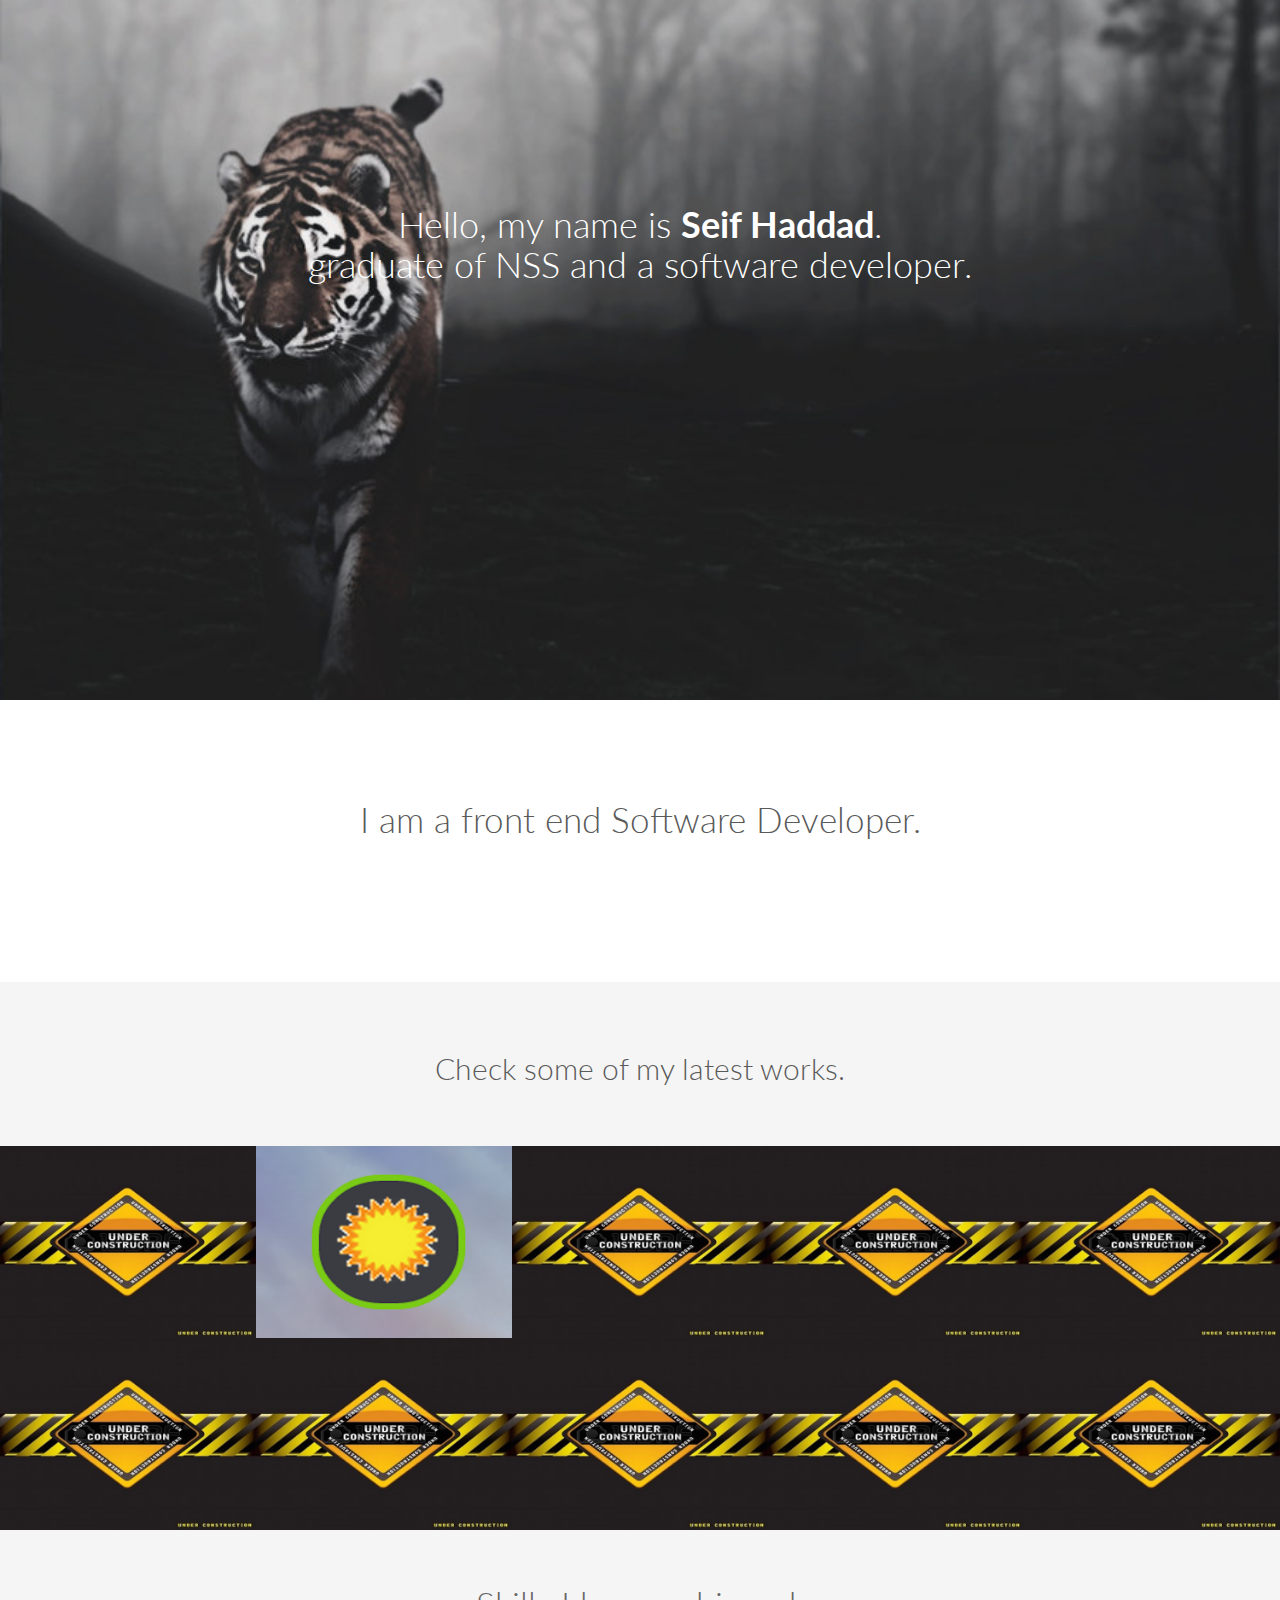
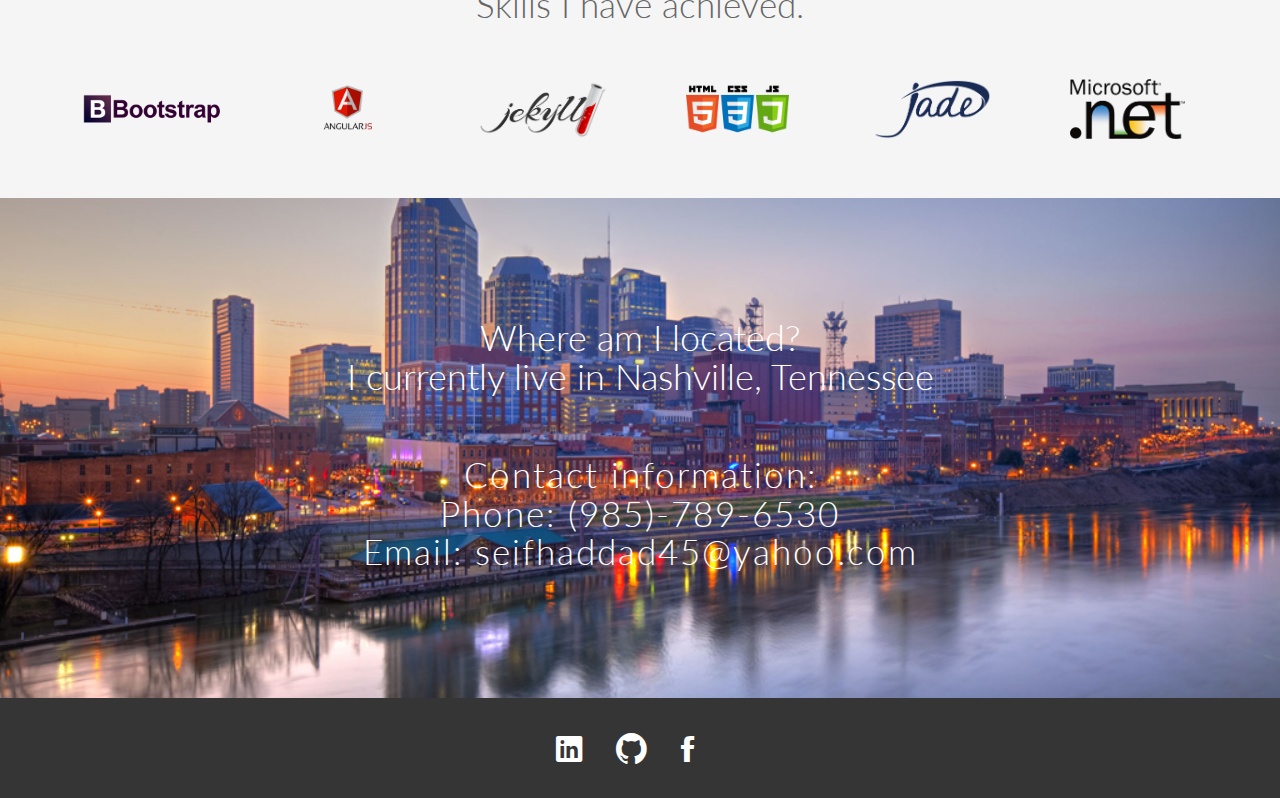
==== commit 5fd2b734: "update" ====
--- a/index.html
+++ b/index.html
@@ -37,7 +37,7 @@
       <div class="container centered">
         <div class="row">
           <div class="col-md-8 col-md-offset-2">
-            <h1>Hello, my name is <b>Seif Haddad</b>.<br/>I develop cool stuff.</h1>
+            <h1>Hello, my name is <b>Seif Haddad</b>.<br/>graduate of NSS and a software developer.</h1>
           </div>
         </div><!--/row-->
 
@@ -65,7 +65,6 @@
           <p></p>
         </div><!--/col-md-6-->
         <div class="col-md-6">
-          <!-- <p>It has survived not only five centuries, but also the leap into electronic typesetting, remaining essentially unchanged. It was popularised in the 1960s with the release of Letraset sheets containing Lorem Ipsum passages, and more recently with desktop publishing software.</p> -->
         </div><!--/col-md-6-->
       </div><!--/row-->
     </div><!-- /.container -->
@@ -244,6 +243,28 @@
             <img src="assets/img/Microsoft_.NET_Logo.png" alt="">
           </div>
         </div><!--/row-->
+        <!-- <div class="row clinets centered">
+        <div class='row'>
+          <div class="col-sm-2">
+            <img src="assets/img/jquery.png" alt="">
+          </div>
+          <div class="col-sm-2">
+            <img src="" alt="">
+          </div>
+          <div class="col-sm-2">
+            <img src="" alt="">
+          </div>
+          <div class="col-sm-2">
+            <img src="" alt="">
+          </div>
+          <div class="col-sm-2">
+            <img src="" alt="">
+          </div>
+          <div class="col-sm-2">
+            <img src="" alt="">
+          </div> -->
+        </div>
+        </div>
       </div><!--/container-->
     </div><!--/.G-->
 
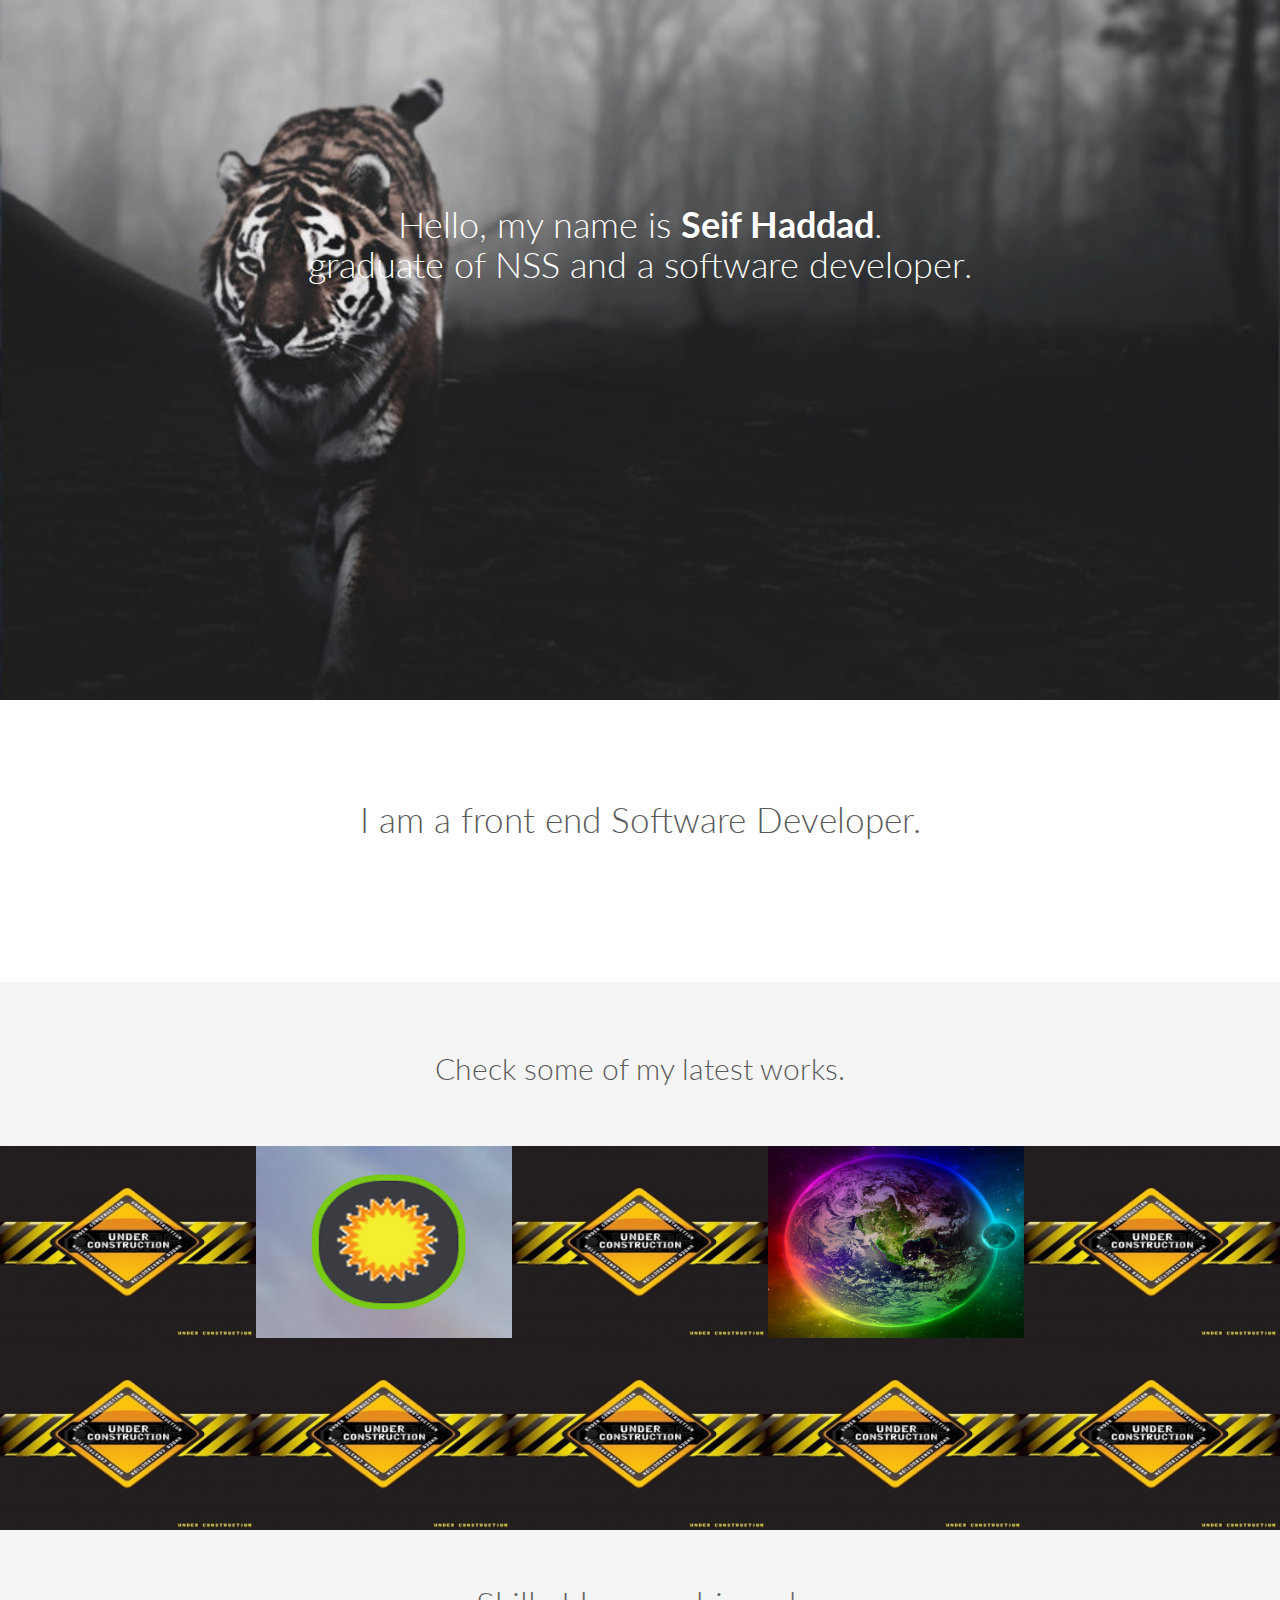
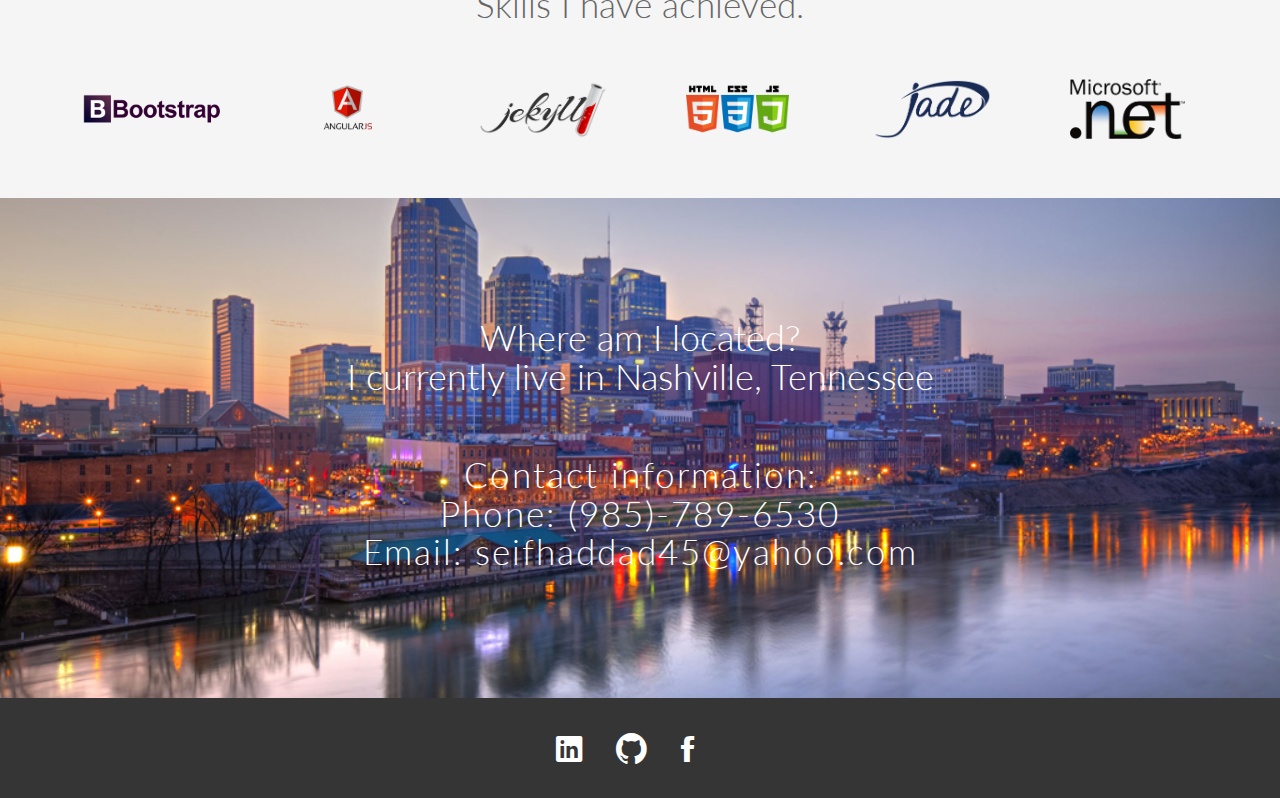
==== commit d27f6bf9: "added DiscoverTheWorld" ====
--- a/index.html
+++ b/index.html
@@ -4,11 +4,11 @@
     <meta charset="utf-8">
     <meta http-equiv="X-UA-Compatible" content="IE=edge">
     <meta name="viewport" content="width=device-width, initial-scale=1">
-    <meta name="description" content="">
-    <meta name="author" content="">
+    <meta name="description" content="My portfolio site">
+    <meta name="author" content="Seif Haddad">
     <link rel="icon" href="assets/img/favicon.ico">
 
-    <title>BASIC - Blacktie.co Free Theme</title>
+    <title>Seif Haddad Portfolio</title>
 
     <!-- Bootstrap core CSS -->
     <link href="assets/css/bootstrap.css" rel="stylesheet">
@@ -38,6 +38,7 @@
         <div class="row">
           <div class="col-md-8 col-md-offset-2">
             <h1>Hello, my name is <b>Seif Haddad</b>.<br/>graduate of NSS and a software developer.</h1>
+            <!-- <h1>Hello, my name is <b>Seif Haddad</b>.<br/>graduate of NSS and a software developer.</h1> -->
           </div>
         </div><!--/row-->
 
@@ -93,9 +94,9 @@
           <img src="assets/img/portfolio/work6.jpg" class="img-responsive" alt="">
             <div class="he-view">
               <div class="bg a0" data-animate="fadeIn">
-                <h3 class="a1" data-animate="fadeInDown">A Graphic Design Item</h3>
+                <h3 class="a1" data-animate="fadeInDown"></h3>
                 <a data-rel="prettyPhoto" href="assets/img/portfolio/portfolio_09.jpg" class="dmbutton a2" data-animate="fadeInUp"><i class="ion-search"></i></a>
-                <a href="single-project.html" class="dmbutton a2" data-animate="fadeInUp"><i class="ion-link"></i></a>
+                <a href="" class="dmbutton a2" data-animate="fadeInUp"><i class="ion-link"></i></a>
                </div><!-- he bg -->
             </div><!-- he view -->
           </div><!-- he wrap -->
@@ -106,7 +107,7 @@
           <img src="assets/img/portfolio/weather.png" class="img-responsive" alt="">
             <div class="he-view">
               <div class="bg a0" data-animate="fadeIn">
-                <h3 class="a1" data-animate="fadeInDown">A Web Design Item</h3>
+                <h3 class="a1" data-animate="fadeInDown">Weather App</h3>
                 <a data-rel="prettyPhoto" href="assets/img/portfolio/portfolio_02.jpg" class="dmbutton a2" data-animate="fadeInUp"><i class="ion-search"></i></a>
                 <a href="https://weatherapp1.firebaseapp.com/" class="dmbutton a2" data-animate="fadeInUp"><i class="ion-link"></i></a>
               </div><!-- he bg -->
@@ -119,22 +120,22 @@
           <img src="assets/img/portfolio/work6.jpg" class="img-responsive" alt="">
             <div class="he-view">
               <div class="bg a0" data-animate="fadeIn">
-                <h3 class="a1" data-animate="fadeInDown">A Graphic Design Item</h3>
+                <h3 class="a1" data-animate="fadeInDown"></h3>
                 <a data-rel="prettyPhoto" href="assets/img/portfolio/portfolio_03.jpg" class="dmbutton a2" data-animate="fadeInUp"><i class="ion-search"></i></a>
-                <a href="single-project.html" class="dmbutton a2" data-animate="fadeInUp"><i class="ion-link"></i></a>
-              </div><!-- he bg -->
-            </div><!-- he view -->
-          </div><!-- he wrap -->
-        </div><!-- end col-12 -->
-
-        <div class="portfolio-item graphic-design">
-          <div class="he-wrap tpl6">
-          <img src="assets/img/portfolio/work6.jpg" class="img-responsive" alt="">
-            <div class="he-view">
-              <div class="bg a0" data-animate="fadeIn">
-                <h3 class="a1" data-animate="fadeInDown">A Graphic Design Item</h3>
+                <a href="" class="dmbutton a2" data-animate="fadeInUp"><i class="ion-link"></i></a>
+              </div><!-- he bg -->
+            </div><!-- he view -->
+          </div><!-- he wrap -->
+        </div><!-- end col-12 -->
+
+        <div class="portfolio-item graphic-design">
+          <div class="he-wrap tpl6">
+          <img src="assets/img/portfolio/world.png" class="img-responsive" alt="">
+            <div class="he-view">
+              <div class="bg a0" data-animate="fadeIn">
+                <h3 class="a1" data-animate="fadeInDown">Discover The World</h3>
                 <a data-rel="prettyPhoto" href="assets/img/portfolio/portfolio_04.jpg" class="dmbutton a2" data-animate="fadeInUp"><i class="ion-search"></i></a>
-                <a href="single-project.html" class="dmbutton a2" data-animate="fadeInUp"><i class="ion-link"></i></a>
+                <a href="https://discovertheworld.firebaseapp.com/" class="dmbutton a2" data-animate="fadeInUp"><i class="ion-link"></i></a>
               </div><!-- he bg -->
             </div><!-- he view -->
           </div><!-- he wrap -->
@@ -145,22 +146,22 @@
           <img src="assets/img/portfolio/work6.jpg" class="img-responsive" alt="">
             <div class="he-view">
               <div class="bg a0" data-animate="fadeIn">
-                <h3 class="a1" data-animate="fadeInDown">A Book Design Item</h3>
+                <h3 class="a1" data-animate="fadeInDown"></h3>
                 <a data-rel="prettyPhoto" href="assets/img/portfolio/portfolio_05.jpg" class="dmbutton a2" data-animate="fadeInUp"><i class="ion-search"></i></a>
-                <a href="single-project.html" class="dmbutton a2" data-animate="fadeInUp"><i class="ion-link"></i></a>
-              </div><!-- he bg -->
-            </div><!-- he view -->
-          </div><!-- he wrap -->
-        </div><!-- end col-12 -->
-
-        <div class="portfolio-item graphic-design">
-          <div class="he-wrap tpl6">
-          <img src="assets/img/portfolio/work6.jpg" class="img-responsive" alt="">
-            <div class="he-view">
-              <div class="bg a0" data-animate="fadeIn">
-                <h3 class="a1" data-animate="fadeInDown">A Graphic Design Item</h3>
+                <a href="" class="dmbutton a2" data-animate="fadeInUp"><i class="ion-link"></i></a>
+              </div><!-- he bg -->
+            </div><!-- he view -->
+          </div><!-- he wrap -->
+        </div><!-- end col-12 -->
+
+        <div class="portfolio-item graphic-design">
+          <div class="he-wrap tpl6">
+          <img src="assets/img/portfolio/work6.jpg" class="img-responsive" alt="">
+            <div class="he-view">
+              <div class="bg a0" data-animate="fadeIn">
+                <h3 class="a1" data-animate="fadeInDown"></h3>
                 <a data-rel="prettyPhoto" href="assets/img/portfolio/portfolio_06.jpg" class="dmbutton a2" data-animate="fadeInUp"><i class="ion-search"></i></a>
-                <a href="single-project.html" class="dmbutton a2" data-animate="fadeInUp"><i class="ion-link"></i></a>
+                <a href="" class="dmbutton a2" data-animate="fadeInUp"><i class="ion-link"></i></a>
                </div><!-- he bg -->
             </div><!-- he view -->
           </div><!-- he wrap -->
@@ -171,35 +172,35 @@
           <img src="assets/img/portfolio/work6.jpg" class="img-responsive" alt="">
             <div class="he-view">
               <div class="bg a0" data-animate="fadeIn">
-                <h3 class="a1" data-animate="fadeInDown">A Web Design Item</h3>
+                <h3 class="a1" data-animate="fadeInDown"></h3>
                 <a data-rel="prettyPhoto" href="assets/img/portfolio/portfolio_07.jpg" class="dmbutton a2" data-animate="fadeInUp"><i class="ion-search"></i></a>
-                <a href="single-project.html" class="dmbutton a2" data-animate="fadeInUp"><i class="ion-link"></i></a>
-              </div><!-- he bg -->
-            </div><!-- he view -->
-          </div><!-- he wrap -->
-        </div><!-- end col-12 -->
-
-        <div class="portfolio-item graphic-design">
-          <div class="he-wrap tpl6">
-          <img src="assets/img/portfolio/work6.jpg" class="img-responsive" alt="">
-            <div class="he-view">
-              <div class="bg a0" data-animate="fadeIn">
-                <h3 class="a1" data-animate="fadeInDown">A Graphic Design Item</h3>
+                <a href="" class="dmbutton a2" data-animate="fadeInUp"><i class="ion-link"></i></a>
+              </div><!-- he bg -->
+            </div><!-- he view -->
+          </div><!-- he wrap -->
+        </div><!-- end col-12 -->
+
+        <div class="portfolio-item graphic-design">
+          <div class="he-wrap tpl6">
+          <img src="assets/img/portfolio/work6.jpg" class="img-responsive" alt="">
+            <div class="he-view">
+              <div class="bg a0" data-animate="fadeIn">
+                <h3 class="a1" data-animate="fadeInDown"></h3>
                 <a data-rel="prettyPhoto" href="assets/img/portfolio/portfolio_08.jpg" class="dmbutton a2" data-animate="fadeInUp"><i class="ion-search"></i></a>
-                <a href="single-project.html" class="dmbutton a2" data-animate="fadeInUp"><i class="ion-link"></i></a>
-              </div><!-- he bg -->
-            </div><!-- he view -->
-          </div><!-- he wrap -->
-        </div><!-- end col-12 -->
-
-        <div class="portfolio-item graphic-design">
-          <div class="he-wrap tpl6">
-          <img src="assets/img/portfolio/work6.jpg" class="img-responsive" alt="">
-            <div class="he-view">
-              <div class="bg a0" data-animate="fadeIn">
-                <h3 class="a1" data-animate="fadeInDown">A Graphic Design Item</h3>
+                <a href="" class="dmbutton a2" data-animate="fadeInUp"><i class="ion-link"></i></a>
+              </div><!-- he bg -->
+            </div><!-- he view -->
+          </div><!-- he wrap -->
+        </div><!-- end col-12 -->
+
+        <div class="portfolio-item graphic-design">
+          <div class="he-wrap tpl6">
+          <img src="assets/img/portfolio/work6.jpg" class="img-responsive" alt="">
+            <div class="he-view">
+              <div class="bg a0" data-animate="fadeIn">
+                <h3 class="a1" data-animate="fadeInDown"></h3>
                 <a data-rel="prettyPhoto" href="assets/img/portfolio/work4.jpg" class="dmbutton a2" data-animate="fadeInUp"><i class="ion-search"></i></a>
-                <a href="single-project.html" class="dmbutton a2" data-animate="fadeInUp"><i class="ion-link"></i></a>
+                <a href="" class="dmbutton a2" data-animate="fadeInUp"><i class="ion-link"></i></a>
               </div><!-- he bg -->
             </div><!-- he view -->
           </div><!-- he wrap -->
@@ -210,9 +211,9 @@
           <img src="assets/img/portfolio/work6.jpg" class="img-responsive" alt="">
             <div class="he-view">
               <div class="bg a0" data-animate="fadeIn">
-                <h3 class="a1" data-animate="fadeInDown">A Book Design Item</h3>
+                <h3 class="a1" data-animate="fadeInDown"></h3>
                 <a data-rel="prettyPhoto" href="assets/img/portfolio/portfolio_10.jpg" class="dmbutton a2" data-animate="fadeInUp"><i class="ion-search"></i></a>
-                <a href="single-project.html" class="dmbutton a2" data-animate="fadeInUp"><i class="ion-link"></i></a>
+                <a href="" class="dmbutton a2" data-animate="fadeInUp"><i class="ion-link"></i></a>
               </div><!-- he bg -->
             </div><!-- he view -->
           </div><!-- he wrap -->
